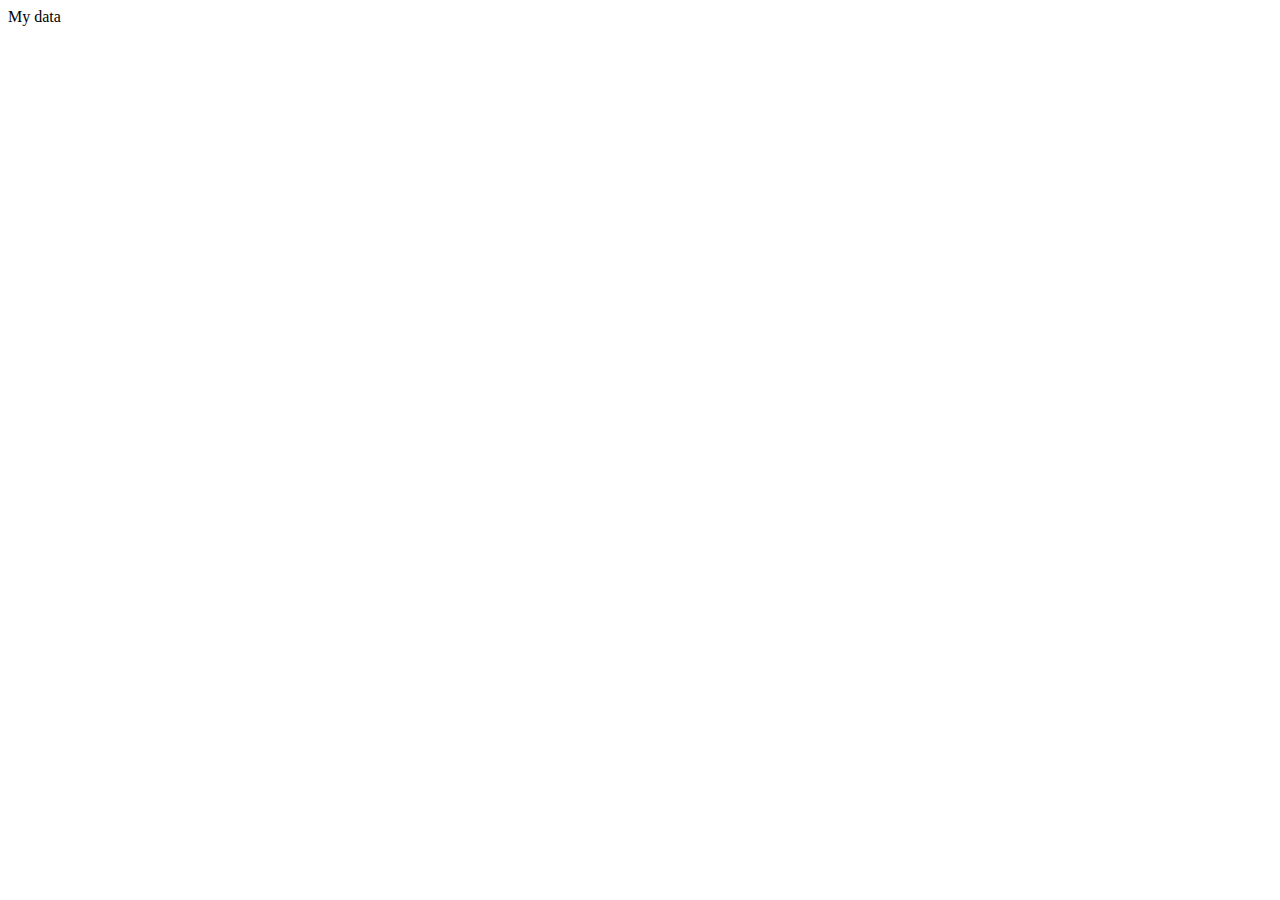
==== index.html @ 240ae6e0 "fixed conflit" ====
<!DOCTYPE html>
<html lang="en">
  <head>
    <meta charset="UTF-8" />
    <meta http-equiv="X-UA-Compatible" content="IE=edge" />
    <meta name="viewport" content="width=device-width, initial-scale=1.0" />
    <title>Document</title>
  </head>
  <body>
    My data
    <script src="data.js"></script>
  </body>
</html>
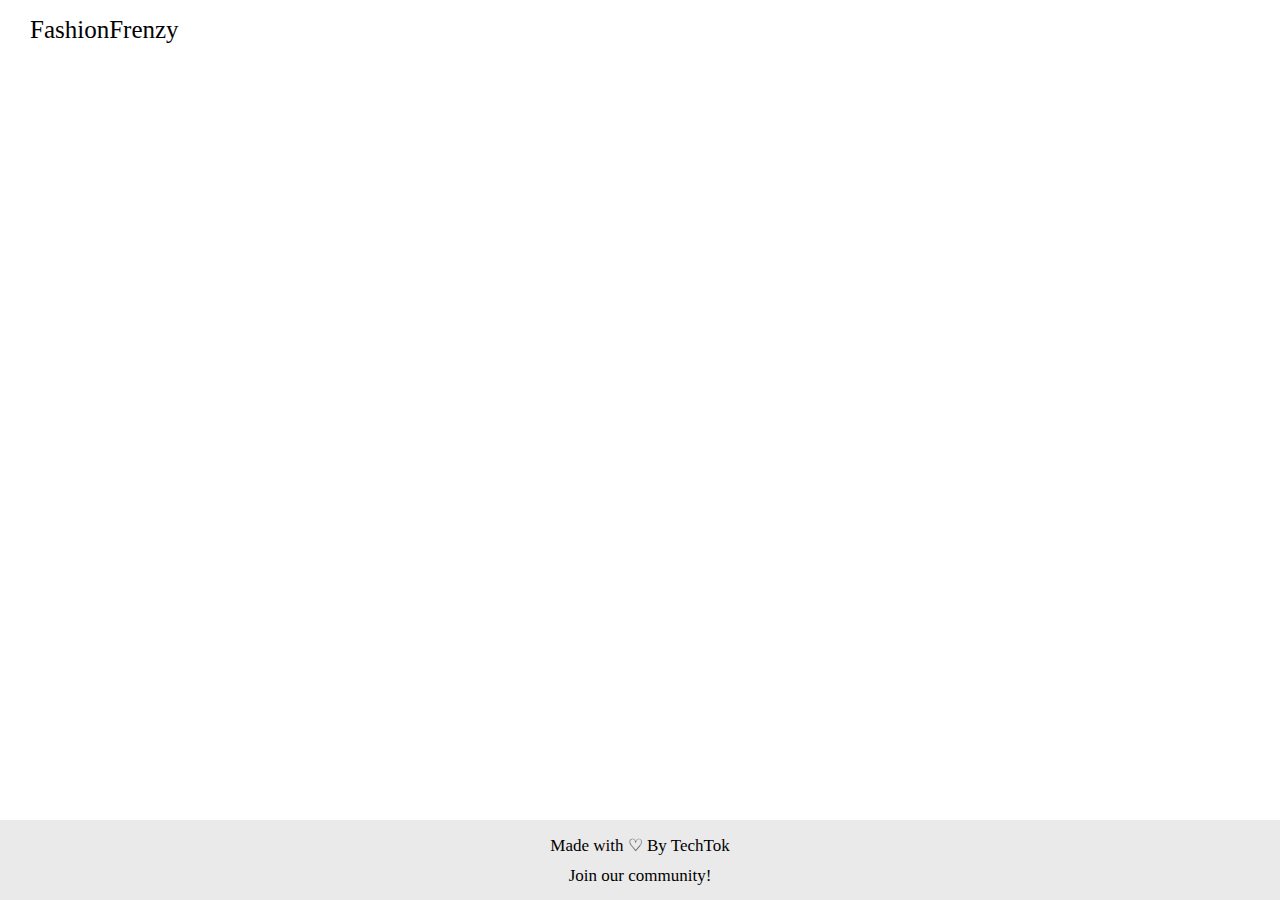
==== commit f0ce019b: "I made the nav and the footer" ====
--- a/index.html
+++ b/index.html
@@ -4,10 +4,30 @@
     <meta charset="UTF-8" />
     <meta http-equiv="X-UA-Compatible" content="IE=edge" />
     <meta name="viewport" content="width=device-width, initial-scale=1.0" />
-    <title>Document</title>
+    <title>FashionFrenzy</title>
+    <link rel="stylesheet" href="./styles.css">
+    <link rel="stylesheet" href="path/to/font-awesome/css/font-awesome.min.css">
+    <link rel="stylesheet" href="https://cdnjs.cloudflare.com/ajax/libs/font-awesome/6.3.0/css/all.min.css"
+        integrity="sha512-SzlrxWUlpfuzQ+pcUCosxcglQRNAq/DZjVsC0lE40xsADsfeQoEypE+enwcOiGjk/bSuGGKHEyjSoQ1zVisanQ=="
+        crossorigin="anonymous" referrerpolicy="no-referrer" />
+
   </head>
   <body>
-    My data
-    <script src="data.js"></script>
+    <!-- Navbar starts -->
+    <nav>
+        <ul class="nav">
+            <li class="logo">FashionFrenzy</li>
+            <li class="cart"><i class="fa fa-shopping-cart" aria-hidden="true"></i></li>
+        </ul>
+    </nav>
+
+    <footer>
+        <div class="footer-text">
+        <p>Made with ♡ By TechTok</p>
+        <p class="community">Join our community! </p>            
+        </div>
+
+    </footer>
+    <script src="json.js"></script>
   </body>
 </html>
--- a/styles.css
+++ b/styles.css
@@ -0,0 +1,68 @@
+*{
+    border:0;
+    box-sizing:border-box;
+    margin:0;
+    padding:0;
+}
+
+body{
+    background-color:white;
+    min-height:100vh;
+}
+nav{
+    position: relative;
+    top:0;
+}
+
+ul{
+    display:flex;
+    flex-direction: row;
+    align-items: center;
+    justify-content: space-between;
+    text-decoration: none;
+    list-style-type: none;
+    height:30px;
+    padding: 30px; 
+    background:#FFFF;
+    font-size:20px;
+
+}
+
+.logo{
+     font-size:25px;
+     cursor:pointer;
+}
+
+.cart{
+    cursor:pointer;
+}
+
+footer{
+    height:30px;
+    padding: 40px; 
+    background:#EAEAEA;
+    font-size:25px;
+    text-align: center;
+    bottom: 0;
+    width:100%;
+    position:absolute;
+    display:flex;
+    align-items: center;
+    justify-content: center;
+}
+
+.footer-text{
+    font-size: 17px;
+    gap:10px;
+    display:flex;
+    flex-direction: column;
+    align-items: center;
+    width:100%;
+}
+
+
+  
+ .community:hover{
+    text-decoration: underline;
+    cursor:pointer;
+}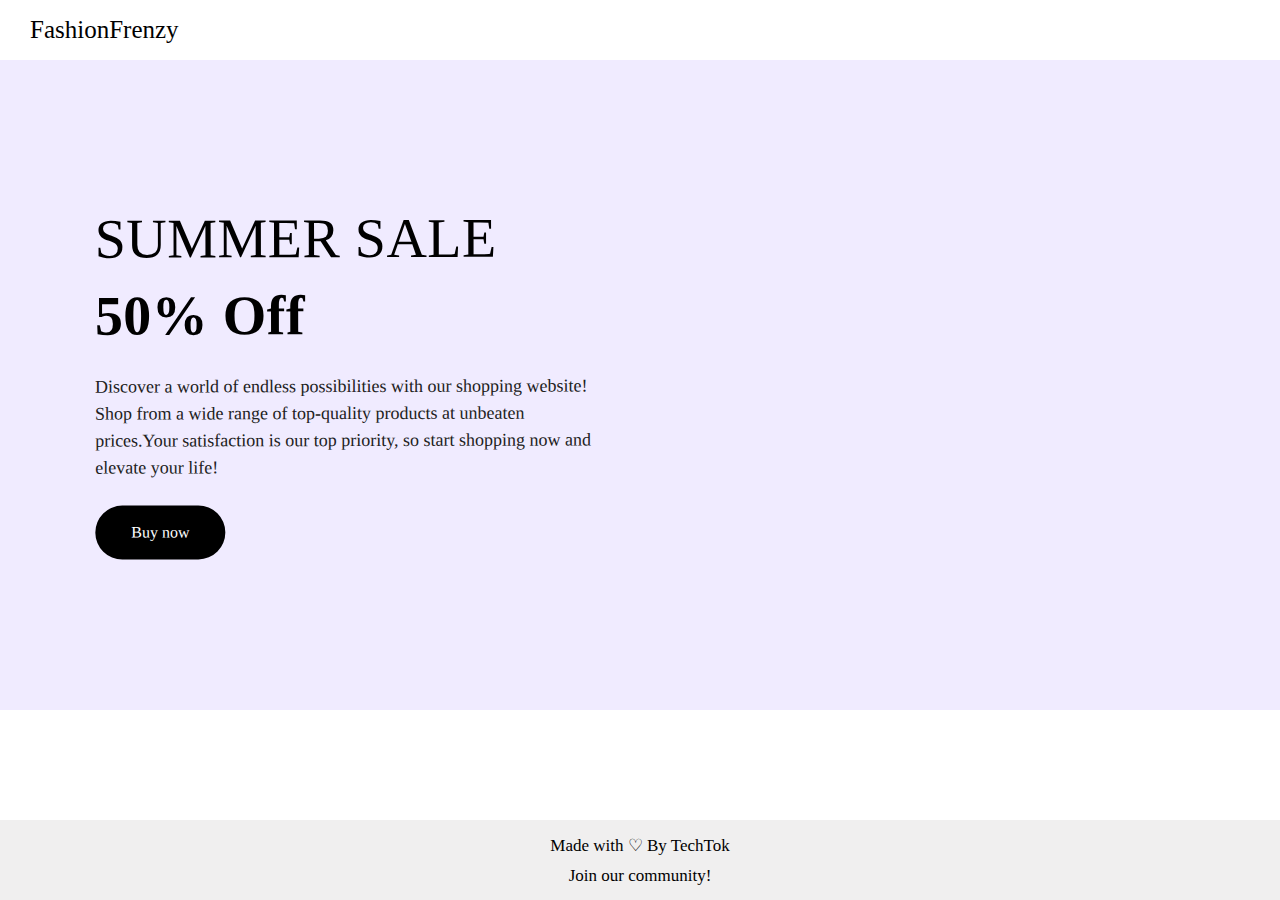
==== commit 1057a0f8: "I fixed the form" ====
--- a/index.html
+++ b/index.html
@@ -6,6 +6,7 @@
     <meta name="viewport" content="width=device-width, initial-scale=1.0" />
     <title>FashionFrenzy</title>
     <link rel="stylesheet" href="./styles.css">
+    <link rel="stylesheet" href="./nav.css">
     <link rel="stylesheet" href="path/to/font-awesome/css/font-awesome.min.css">
     <link rel="stylesheet" href="https://cdnjs.cloudflare.com/ajax/libs/font-awesome/6.3.0/css/all.min.css"
         integrity="sha512-SzlrxWUlpfuzQ+pcUCosxcglQRNAq/DZjVsC0lE40xsADsfeQoEypE+enwcOiGjk/bSuGGKHEyjSoQ1zVisanQ=="
@@ -20,14 +21,35 @@
             <li class="cart"><i class="fa fa-shopping-cart" aria-hidden="true"></i></li>
         </ul>
     </nav>
+    <!-- Navbar ends -->
 
+    <!-- Hero starts -->
+        <div class="hero">
+            <div class="text">
+                <div class="header">
+                    <h1 class="summer">SUMMER SALE</h1>
+                    <span class="discount">50% Off</span>
+                </div>
+                <p class="para">Discover a world of endless possibilities with our shopping website! Shop from a wide range of
+                    top-quality products at unbeaten prices.Your satisfaction is our top priority, so start shopping now and
+                    elevate your life!</p>
+                <button class="buy-now">Buy now</button>
+            </div>
+            <div class="image"></div>
+        </div>
+    <!-- Hero ends -->
+
+
+    <!-- Footer starts -->
     <footer>
         <div class="footer-text">
         <p>Made with ♡ By TechTok</p>
         <p class="community">Join our community! </p>            
         </div>
+    </footer>
+    <!-- Footer ends -->
 
-    </footer>
+
     <script src="json.js"></script>
   </body>
 </html>
--- a/styles.css
+++ b/styles.css
@@ -1,68 +1,299 @@
-*{
-    border:0;
-    box-sizing:border-box;
-    margin:0;
-    padding:0;
-}
-
-body{
-    background-color:white;
-    min-height:100vh;
-}
-nav{
-    position: relative;
-    top:0;
-}
-
-ul{
-    display:flex;
+* {
+  border: 0;
+  box-sizing: border-box;
+  margin: 0;
+  padding: 0;
+}
+
+body {
+  background-color: white;
+  min-height: 100vh;
+}
+
+
+.hero {
+  display: flex;
+  flex-direction: row;
+  justify-content: center;
+  align-items: center;
+  padding: auto 24px;
+  gap: 80px;
+  position: absolute;
+  background: rgba(225, 216, 255, 0.5);
+  width: 100vw;
+  height: 650px;
+  margin: auto 0;
+}
+.text {
+  display: flex;
+  flex-direction: column;
+  align-items: flex-start;
+  padding: 0px;
+  gap: 24px;
+  width: 560px;
+  height: 500px;
+  transform: rotate(-0.13deg);
+  padding-top: 70px;
+}
+
+.header {
+  font-family: "Montserrat";
+  letter-spacing: 0.03em;
+  text-align: left;
+  width: 500px;
+  height: 144px;
+  display: flex;
+  flex-direction: column;
+  gap: 10px;
+}
+
+.summer {
+  font-style: normal;
+  font-weight: 340;
+  font-size: 56px;
+  line-height: 67.2px;
+}
+.discount {
+  font-family: "Inter";
+  font-weight: 600;
+  font-size: 56px;
+  line-height: 67.2px;
+}
+
+.para {
+  width: 500px;
+  height: 108px;
+  font-size: 18px;
+  font-style: normal;
+  line-height: 27px;
+  text-align: left;
+  font-family: "Inter";
+  color: #212121;
+  vertical-align: top;
+}
+
+.buy-now {
+  width: 130.12px;
+  height: 53.56px;
+  border-radius: 60px;
+  padding: 16px 32px;
+  background: #000000;
+  color: white;
+  font-family: "Inter";
+  font-style: normal;
+  font-weight: 500;
+  font-size: 16px;
+}
+.buy-now:hover {
+  cursor: pointer;
+}
+.image {
+  width: 450px;
+  height: 500px;
+  transform: rotate(0.13deg);
+  background-image: url("./Image/vinicius-amnx-amano-vl-sARMHTkQ-unsplash\ 1.jpg");
+  background-size: cover;
+}
+@media (max-width: 600px) {
+  .hero {
+    display: flex;
+    flex-direction: column;
+    justify-content: start;
+    align-items: start;
+    width: 100%;
+    height: 600px;
+    position: absolute;
+  }
+
+  .text {
+    width: 90%;
+    height: 350px;
+    margin-left: auto;
+    margin-right: auto;
+    margin-top: 10px;
+    padding-top: 0px;
+  }
+  .header {
+    font-family: "Montserrat";
+    letter-spacing: 0.03em;
+    text-align: left;
+    justify-content: center;
+    width: 100%;
+    height: 100px;
+    gap:5px;
+  }
+
+  .summer {
+    font-style: normal;
+    font-weight: 340;
+    font-size: 36px;
+    line-height:40px;
+  }
+
+  .discount {
+    font-family: "Inter";
+    font-weight: 600;
+    font-size: 36px;
+    line-height:40px;
+  }
+
+  .para {
+    width: 350px;
+    height: 95px;
+    font-size: 12px;
+    font-style: normal;
+    line-height: 20px;
+    text-align: left;
+    font-family: "Inter";
+    color: #212121;
+    margin-top:-5%;
+  }
+  .buy-now {
+    width: 100px;
+    height: 30px;
+    border-radius: 20px;
+    padding: 5px 10px;
+    background: #000000;
+    color: white;
+    font-family: "Inter";
+    font-style: normal;
+    font-weight: 500;
+    font-size: 11px;
+    margin-top: -5%;
+  }
+  .buy-now:hover {
+    cursor: pointer;
+  }
+  .image {
+    width: 65vw;
+    height: 45vh;
+    transform: rotate(0.13deg);
+    background-image: url("./Image/vinicius-amnx-amano-vl-sARMHTkQ-unsplash\ 1.jpg");
+    background-size: cover;
+    border-radius: 10px;
+    margin-left: auto;
+    margin-right: auto;
+    margin-top: -40%;
+  }
+}
+@media (width: 768px) {
+  .hero {
+    display: flex;
     flex-direction: row;
+    justify-content: center;
     align-items: center;
-    justify-content: space-between;
-    text-decoration: none;
-    list-style-type: none;
-    height:30px;
-    padding: 30px; 
-    background:#FFFF;
-    font-size:20px;
-
-}
-
-.logo{
-     font-size:25px;
-     cursor:pointer;
-}
-
-.cart{
-    cursor:pointer;
-}
-
-footer{
-    height:30px;
-    padding: 40px; 
-    background:#EAEAEA;
-    font-size:25px;
-    text-align: center;
-    bottom: 0;
-    width:100%;
-    position:absolute;
-    display:flex;
-    align-items: center;
-    justify-content: center;
-}
-
-.footer-text{
-    font-size: 17px;
-    gap:10px;
-    display:flex;
+    padding: auto 18px;
+    gap: 40px;
+    position: absolute;
+    width: 100vw;
+    height: 100vh;
+    margin: auto;
+  }
+
+  .text {
+    display: flex;
     flex-direction: column;
-    align-items: center;
-    width:100%;
-}
-
-
-  
- .community:hover{
-    text-decoration: underline;
-    cursor:pointer;
-}+    align-items: flex-start;
+    padding: 0px;
+    gap: 0px;
+    width: 560px;
+    height: 500px;
+    transform: rotate(-0.13deg);
+    padding-top: 0px;
+    margin-right: auto;
+    margin-left: 40px;
+    width: 50%;
+  }
+
+  .header {
+    font-family: "Montserrat";
+    letter-spacing: 0.03em;
+    font-weight: 500;
+    font-size: 40px;
+    text-align: left;
+    width: 100%;
+    padding-top: 50px;
+  }
+
+  .summer {
+    font-style: normal;
+    font-weight: 340;
+    font-size: 46px;
+    line-height: 67.2px;
+  }
+  .discount {
+    font-family: "Inter";
+    font-weight: 600;
+    font-size: 46px;
+    line-height: 67.2px;
+  }
+
+  .para {
+    width: 350px;
+    height: 86px;
+    font-size: 16px;
+    font-style: normal;
+    line-height: 27px;
+    text-align: left;
+    font-family: "Inter";
+    color: #212121;
+    vertical-align: top;
+    margin-bottom: 15%;
+    margin-top: 15%;
+  }
+
+  .buy-now {
+    width: 130px;
+    height: 40px;
+    border-radius: 60px;
+    padding: 10px 24px;
+    background: #000000;
+    color: white;
+    font-family: "Inter";
+    font-style: normal;
+    font-weight: 500;
+    font-size: 14px;
+    margin-top: 10px;
+  }
+  .buy-now:hover {
+    cursor: pointer;
+  }
+  .image {
+    width: 50%;
+    height: 70vh;
+    transform: rotate(0.13deg);
+    background-image: url(Image/vinicius-amnx-amano-vl-sARMHTkQ-unsplash\ 1.jpg);
+    background-size: cover;
+    margin-left: auto;
+    margin-right: 40px;
+    border-radius: 10px;
+  }
+}
+
+footer {
+  height: 30px;
+  padding: 40px;
+  background: #f0efef;
+  font-size: 25px;
+  text-align: center;
+  bottom: 0;
+  width: 100%;
+  position: absolute;
+  display: flex;
+  align-items: center;
+  justify-content: center;
+}
+
+.footer-text {
+  font-size: 17px;
+  gap: 10px;
+  display: flex;
+  flex-direction: column;
+  align-items: center;
+  width: 100%;
+}
+
+.community:hover {
+  text-decoration: underline;
+  cursor: pointer;
+}
--- a/nav.css
+++ b/nav.css
@@ -0,0 +1,28 @@
+nav {
+  position: relative;
+  top: 0;
+}
+
+ul {
+  display: flex;
+  flex-direction: row;
+  align-items: center;
+  justify-content: space-between;
+  text-decoration: none;
+  list-style-type: none;
+  height: 30px;
+  padding: 30px;
+  background: #ffff;
+  font-size: 20px;
+}
+
+.logo {
+  font-size: 25px;
+  cursor: pointer;
+  font-weight: 400;
+  color: #000000;
+}
+
+.cart {
+  cursor: pointer;
+}